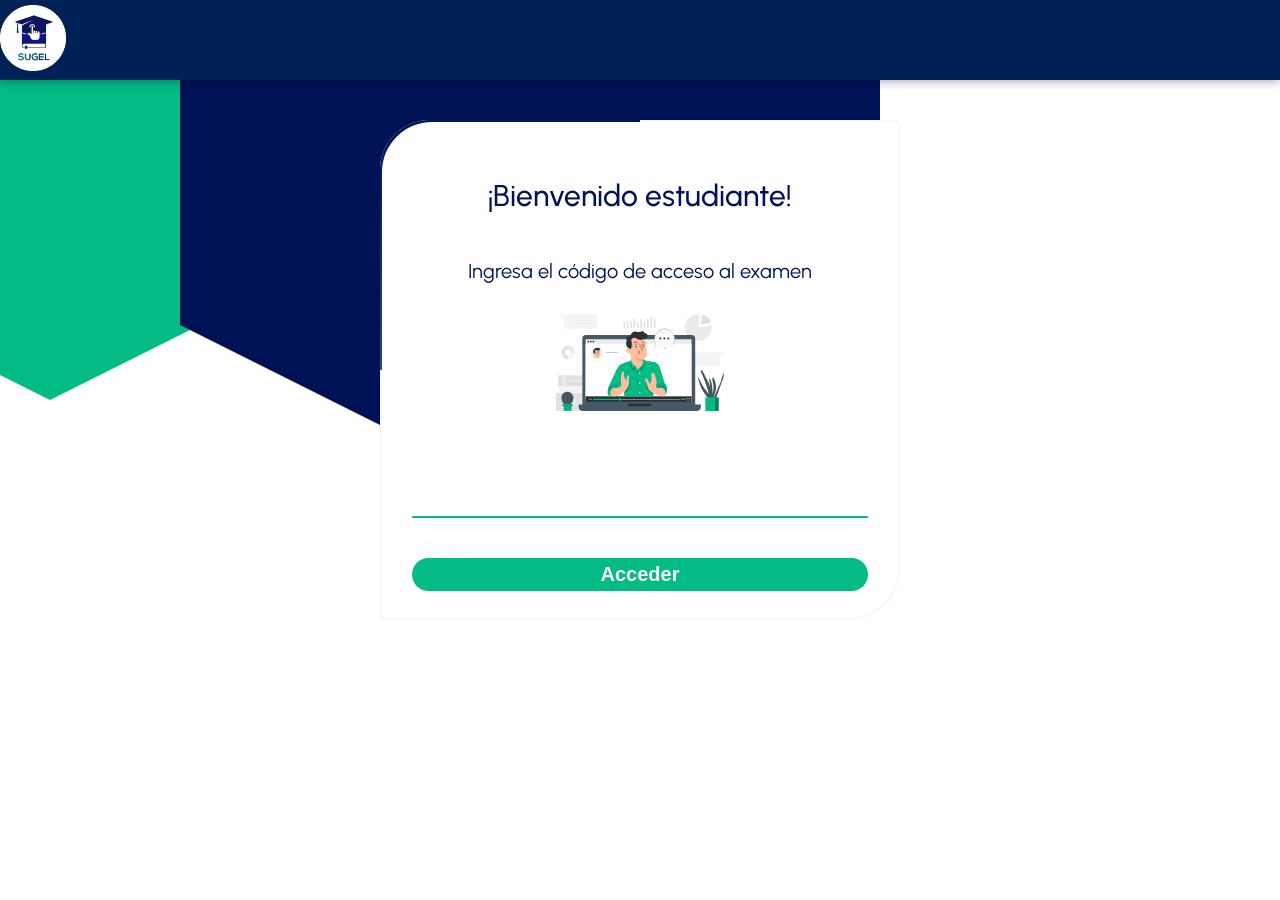
==== Estudiante/acceso.html @ 9dd478a4 "avance de prototipos" ====
<!DOCTYPE html>
<html>
<head>
	<meta charset="utf-8">
	<meta name="viewport" content="width=device-width, initial-scale=1">
	<title>Bienvenido</title>
	 <link rel="stylesheet" type="text/css" href="../css/estiloHeader/header.css">
</head>
<style type="text/css">
	    @import url('https://fonts.googleapis.com/css2?family=Urbanist:wght@300;400;500;600;700&display=swap');

body{
    font-family: 'Urbanist', sans-serif;
    overflow-x: hidden;
}
/*-----------FONDO----------*/
body {
  margin: 0;
  padding: 0;
  overflow: hidden;
  min-height: 100vh;
  background-color: #ffffff;
}

.hexagon-container {
  position: fixed;
  top: 0;
  left: 0;
  width: 100%;
  height: 100vh;
  pointer-events: none;
  z-index: -5;
}

.hexagon {
  position: absolute;
  width: 700px;
  height: 700px;
  transform: translate(-50%, -50%);
}

.hexagon-top-left {
  top: 50px;
  left: 50px;
  background-color: #03BB85;
  clip-path: polygon(
    50% 0%,
    100% 25%,
    100% 75%,
    50% 100%,
    0% 75%,
    0% 25%
  );
}

.hexagon-bottom-right {
  bottom: 50px;
  right: 50px;
  background-color: #001256;
  clip-path: polygon(
    50% 0%,
    100% 25%,
    100% 75%,
    50% 100%,
    0% 75%,
    0% 25%
  );
}

@keyframes rotate {
  0% {
    transform: rotate(0deg);
  }
  100% {
    transform: rotate(360deg);
  }
}



/*Caja en donde debe ingresar el código*/
.box {
	position: relative;
	width: 520px;
	height: 500px;
	background: #f8f8f8;
	border-radius: 50px 5px;
	margin: 40px auto;
	overflow: hidden;
}

/* Para pantallas grandes (por ejemplo, pantallas con un ancho mínimo de 1024 píxeles) */
@media screen and (min-width: 1024px) {
  .box {
    min-width: 520px;
    max-width: 580px;
    min-height: 500px;
    max-height: 520px;
  }
}
@media screen and (min-width: 2560px) {
  .box {
    min-width: 580px;
    max-width: 600px;
    min-height: 580px;
    max-height: 610px;
  }
}

/* Para pantallas pequeñas (por ejemplo, pantallas con un ancho máximo de 320 píxeles) */
@media screen and (max-width: 320px) {
  .box {
    min-width: 250px;
    max-width: 280px;
    min-height: 650px;
    max-height: 680px;
  }
  .box::before {
	width: 250px;
	height: 650px;
  }
  .box::after{
  	width: 250px;
	height: 650px;
  }
}
@media screen and (max-width: 375px) {
  .box {
    min-width: 280px;
    max-width: 300px;
    min-height: 400px;
    max-height: 430px;
  }
  .box::before {
	width: 280px;
	height: 400px;
  }
  .box::after{
  	width: 280px;
	height: 400px;
  }
  form h2{
  	margin-top: 0;
  }
  form h3{
  	margin-top: 5px;
  	margin-bottom: 0px;
  }
  form img{
  	margin-top: 0px;
  	margin-bottom: 2px;
  }
}


.box::before {
	content: '';
	position: absolute;
	top: -50%;
	left: -50%;
	width: 520px;
	height: 500px;
	background: linear-gradient(60deg, transparent, #03BB85, #03BB85);
	transform-origin: bottom right;
	animation: animate 6s linear infinite;
}

.box::after {
	content: '';
	position: absolute;
	top: -50%;
	left: -50%;
	width: 520px;
	height: 500px;
	background: linear-gradient(60deg, transparent, #001256, #001256);
	transform-origin: bottom right;
	animation: animate 6s linear infinite;
	animation-delay: -3s;
}

@keyframes animate {
	0% {
		transform: rotate(0deg);
	}
	100% {
		transform: rotate(360deg);
	}
}

form{
	position: absolute;
	inset: 2px;
	border-radius: 50px 5px;
	background: #FFFFFF;
	z-index: 10;
	padding: 30px 30px;
	display: flex;
	flex-direction: column;
}
form h2{
	color: #001256;
	font-size: 30px;
	font-weight: 500;
	text-align: center;
}
form h3{
	color: #001256;
	font-size: 20px;
	font-weight: 400;
	text-align: center;
}
form img{
	width: 40%;
	height: 45%;
	margin: 0 auto;
}
.inputbox{
	position: relative;
	width: 100%;
	margin-top: 35px;
}
.inputbox input{
	position: relative;
	width: 100%;
	padding: 20px 10px 10px;
	background: transparent;
	border: none;
	outline: none;
	color: #f8f8f8;
	font-weight: 50px;
	font-size: 25px;
	letter-spacing: 5px;
	z-index: 10;
	text-align: center;
}
input[type=submit]{
	font-size: 20px;
	border: none;
	color: #f8f8f8;
	outline: none;
	background: #03BB85;
	padding: 5px;
	margin-top: 40px;
	border-radius: 20px;
	font-weight: 600;
	cursor: pointer;
}
input[type=submit]:active{
	background: linear-gradient(90deg,#03BB85,#001256);
	opacity: 0.8;

}
.inputbox span{
	position: absolute;
	left: 0;
	padding: 20px 10px 10px;
	font-size: 1em;
	color: #f8f8f8;
	pointer-events: none;
	letter-spacing: 0.05em;
	transition: 0.5s;
}
.inputbox input:valid~span,
.inputbox input:focus~span{
	color: #001256;
	transform: translateX(-10px) translateY(-85px);
	font-size: 0.75em;
}
.inputbox i{
	position: absolute;
	left: 0;
	bottom: 0;
	width: 100%;
	height: 2px;
	background: #03BB85;
	border-radius: 4px;
	transition: 0.5s;
	pointer-events: none;
	z-index: 9;
}
.inputbox input:valid~i,
.inputbox input:focus~i{
	height: 44px;

}
</style>
<body>
	<header style="z-index: 1;">
  	<div class="navb-logo">
       <a href="../index.html"> <img src="../IMG/sugel.png" alt="Logo"></a>
      </div>
  </header>

	<div class="hexagon-container">
    <div class="hexagon hexagon-top-left"></div>
    <div class="hexagon hexagon-bottom-right"></div>
  </div>

  <div class="box">
 			<form action="" method="">
 				<h2>¡Bienvenido estudiante!</h2>
 				<h3>Ingresa el código de acceso al examen</h3>
 				<img src="../IMG/docente.svg">
				<div class="inputbox">
					<input type="text" name="codigo" id="codigo" required>
					<span>Código</span>
					<i></i>
				</div>
				<input type="submit" name="acceso" id="acceso" value="Acceder">
				 				
 			</form>
  </div>
  

</body>
</html>
---- css/estiloHeader/header.css ----
header {
  width: 100vw;
  height: 80px;
  background-color: #002156;
  box-shadow: 0px 3px 8px rgba(0, 0, 0, 25%);
  display: flex;
  align-items: center;
}

header .container-fluid {
  width: 100%;
  padding: 0 60px;
  display: flex;
  align-items: center;
  justify-content: space-between;
}

@media(max-width:992px) {
  header .container-fluid {
    padding: 0 5%;
  }
  header .navb-logo img {
  width: 50px;
  height: 50px;
  }
}

header .navb-logo img {
  width: 66px;
  height: 66px;
}
header .modal-line {
  display: flex;
  align-items: center;
  justify-content: flex-end;
  letter-spacing: 3px;
}

header .modal-line a {
  transition: all .1s ease;
  text-decoration: none;
  border-radius: 15px;
  padding: 5px;
  color: #f8f8f8;
  margin-left: 20px;
}

header .modal-line a:hover {
  color: #001256;
  background: #f8f8f8;
  font-weight: 500;
  box-shadow: 0px 3px 8px rgba(0, 0, 0, 25%);
}

header .items {
  text-align: center;
  margin-inline: 15%;
  font-size: 20px;
  letter-spacing: 3px;
  padding: 5px 0;
  transition: all .1s ease;
  cursor: pointer;
}


header .items:hover {
  transform: scale(1.2);
  color: #001256;
}

/* modal */

.mobile-toggler i{
    color: #f2f2f2;
    font-size: 30px;
}

.modal-dialog {
  margin: 0;
  width: 430px;
}

@media(max-width: 450px) {
  .modal-dialog {
    width: 82%;
  }
}

.modal-content {
  border-radius: 0;
  height: 100vh;
  overflow-y: scroll;
  background-color: #102447;
}

.modal-header {
  display: flex;
  justify-content: space-between;
  align-items: center;
  width: 88%;
  margin: 0 auto;
  padding-bottom: 16px;
  border-bottom: 2px solid #fefefe;
}

.modal-header img {
  width: 50px;
  height: 50px;
  margin-top: 17.5px;
}

.modal-header .btn-close {
  background: transparent;
  opacity: 1;
}

.modal-header i {
  color: #fefefe;
  font-size: 30px;
}

.modal-body {
  width: 88%;
  margin: 0 auto;
  padding: 75px 0 0 0;
  flex: unset;
}

.modal-body .modal-line {
  width: 100%;
  display: flex;
  align-items: center;
  justify-content: flex-start;
  padding: 7px 0;
  margin-bottom: 50px;
  cursor: pointer;
  transition: all .5s ease;
  color: #274d8a;
  border-bottom: 1px solid #274d8a;
}

.modal-body .modal-line:hover {
  color: #fefefe;
  border-bottom: 1px solid #fefefe;
}

.modal-body .modal-line a {
  font-size: 15px;
  font-weight: 500;
  letter-spacing: 2.5px;
  color: #fefefe;
}

.modal-body .modal-line i {
  color: currentColor;
  font-size: 30px;
  width: 35px;
  margin-right: 15px;
  padding: 0 0 3px 3px;
}
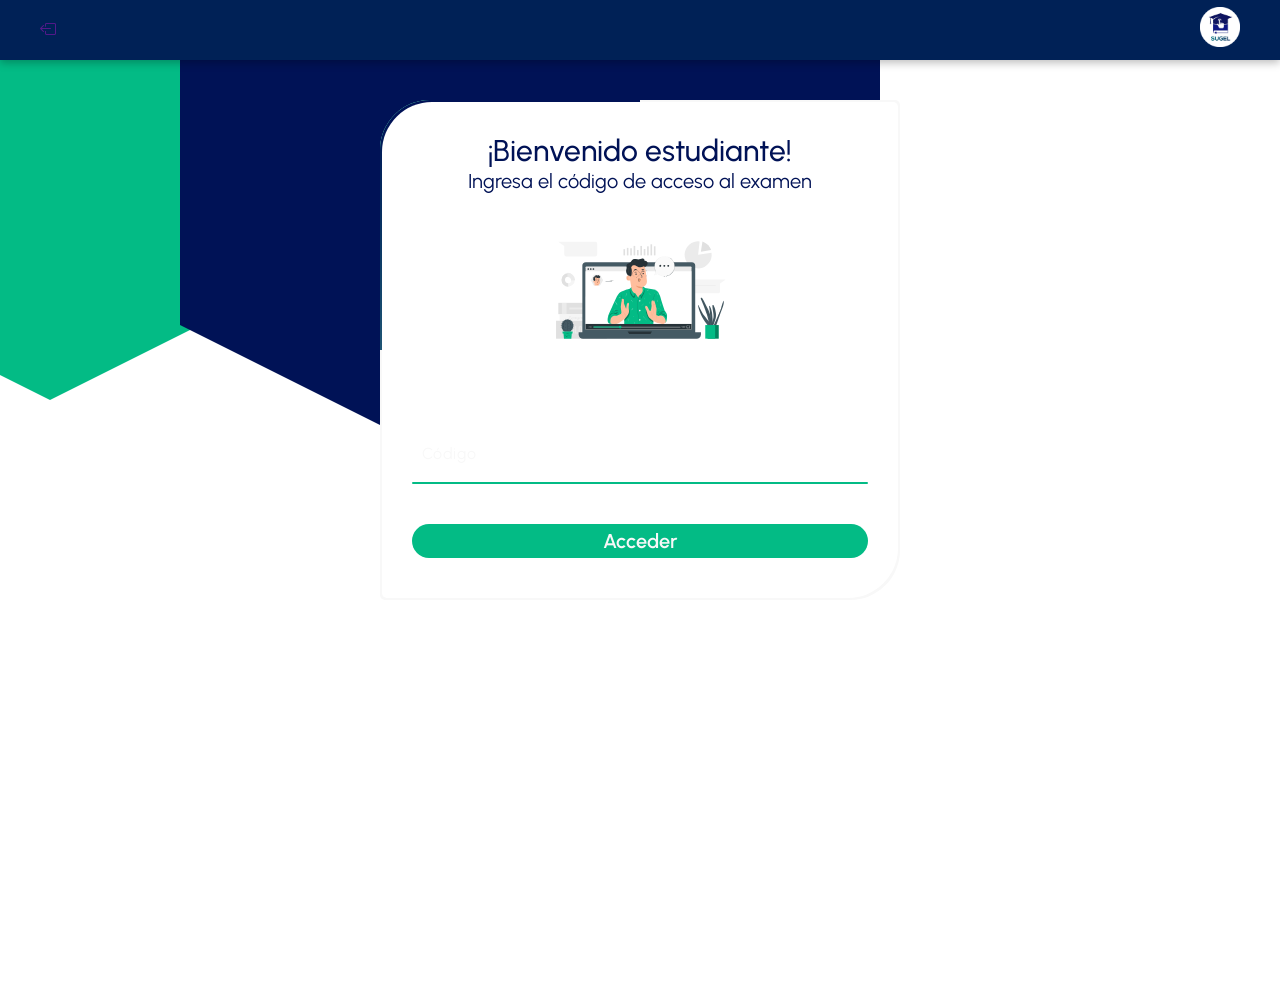
==== commit 8bced691: "Tengo hambre" ====
--- a/Estudiante/acceso.html
+++ b/Estudiante/acceso.html
@@ -5,291 +5,29 @@
 	<meta name="viewport" content="width=device-width, initial-scale=1">
 	<title>Bienvenido</title>
 	 <link rel="stylesheet" type="text/css" href="../css/estiloHeader/header.css">
+	 <link rel="stylesheet" type="text/css" href="../css/estudiante/acceso.css">
+	 <link rel="stylesheet" href="https://cdn.jsdelivr.net/npm/bootstrap-icons@1.10.5/font/bootstrap-icons.css">
 </head>
 <style type="text/css">
-	    @import url('https://fonts.googleapis.com/css2?family=Urbanist:wght@300;400;500;600;700&display=swap');
 
-body{
-    font-family: 'Urbanist', sans-serif;
-    overflow-x: hidden;
-}
-/*-----------FONDO----------*/
-body {
-  margin: 0;
-  padding: 0;
-  overflow: hidden;
-  min-height: 100vh;
-  background-color: #ffffff;
-}
-
-.hexagon-container {
-  position: fixed;
-  top: 0;
-  left: 0;
-  width: 100%;
-  height: 100vh;
-  pointer-events: none;
-  z-index: -5;
-}
-
-.hexagon {
-  position: absolute;
-  width: 700px;
-  height: 700px;
-  transform: translate(-50%, -50%);
-}
-
-.hexagon-top-left {
-  top: 50px;
-  left: 50px;
-  background-color: #03BB85;
-  clip-path: polygon(
-    50% 0%,
-    100% 25%,
-    100% 75%,
-    50% 100%,
-    0% 75%,
-    0% 25%
-  );
-}
-
-.hexagon-bottom-right {
-  bottom: 50px;
-  right: 50px;
-  background-color: #001256;
-  clip-path: polygon(
-    50% 0%,
-    100% 25%,
-    100% 75%,
-    50% 100%,
-    0% 75%,
-    0% 25%
-  );
-}
-
-@keyframes rotate {
-  0% {
-    transform: rotate(0deg);
-  }
-  100% {
-    transform: rotate(360deg);
-  }
-}
-
-
-
-/*Caja en donde debe ingresar el código*/
-.box {
-	position: relative;
-	width: 520px;
-	height: 500px;
-	background: #f8f8f8;
-	border-radius: 50px 5px;
-	margin: 40px auto;
-	overflow: hidden;
-}
-
-/* Para pantallas grandes (por ejemplo, pantallas con un ancho mínimo de 1024 píxeles) */
-@media screen and (min-width: 1024px) {
-  .box {
-    min-width: 520px;
-    max-width: 580px;
-    min-height: 500px;
-    max-height: 520px;
-  }
-}
-@media screen and (min-width: 2560px) {
-  .box {
-    min-width: 580px;
-    max-width: 600px;
-    min-height: 580px;
-    max-height: 610px;
-  }
-}
-
-/* Para pantallas pequeñas (por ejemplo, pantallas con un ancho máximo de 320 píxeles) */
-@media screen and (max-width: 320px) {
-  .box {
-    min-width: 250px;
-    max-width: 280px;
-    min-height: 650px;
-    max-height: 680px;
-  }
-  .box::before {
-	width: 250px;
-	height: 650px;
-  }
-  .box::after{
-  	width: 250px;
-	height: 650px;
-  }
-}
-@media screen and (max-width: 375px) {
-  .box {
-    min-width: 280px;
-    max-width: 300px;
-    min-height: 400px;
-    max-height: 430px;
-  }
-  .box::before {
-	width: 280px;
-	height: 400px;
-  }
-  .box::after{
-  	width: 280px;
-	height: 400px;
-  }
-  form h2{
-  	margin-top: 0;
-  }
-  form h3{
-  	margin-top: 5px;
-  	margin-bottom: 0px;
-  }
-  form img{
-  	margin-top: 0px;
-  	margin-bottom: 2px;
-  }
-}
-
-
-.box::before {
-	content: '';
-	position: absolute;
-	top: -50%;
-	left: -50%;
-	width: 520px;
-	height: 500px;
-	background: linear-gradient(60deg, transparent, #03BB85, #03BB85);
-	transform-origin: bottom right;
-	animation: animate 6s linear infinite;
-}
-
-.box::after {
-	content: '';
-	position: absolute;
-	top: -50%;
-	left: -50%;
-	width: 520px;
-	height: 500px;
-	background: linear-gradient(60deg, transparent, #001256, #001256);
-	transform-origin: bottom right;
-	animation: animate 6s linear infinite;
-	animation-delay: -3s;
-}
-
-@keyframes animate {
-	0% {
-		transform: rotate(0deg);
-	}
-	100% {
-		transform: rotate(360deg);
-	}
-}
-
-form{
-	position: absolute;
-	inset: 2px;
-	border-radius: 50px 5px;
-	background: #FFFFFF;
-	z-index: 10;
-	padding: 30px 30px;
-	display: flex;
-	flex-direction: column;
-}
-form h2{
-	color: #001256;
-	font-size: 30px;
-	font-weight: 500;
-	text-align: center;
-}
-form h3{
-	color: #001256;
-	font-size: 20px;
-	font-weight: 400;
-	text-align: center;
-}
-form img{
-	width: 40%;
-	height: 45%;
-	margin: 0 auto;
-}
-.inputbox{
-	position: relative;
-	width: 100%;
-	margin-top: 35px;
-}
-.inputbox input{
-	position: relative;
-	width: 100%;
-	padding: 20px 10px 10px;
-	background: transparent;
-	border: none;
-	outline: none;
-	color: #f8f8f8;
-	font-weight: 50px;
-	font-size: 25px;
-	letter-spacing: 5px;
-	z-index: 10;
-	text-align: center;
-}
-input[type=submit]{
-	font-size: 20px;
-	border: none;
-	color: #f8f8f8;
-	outline: none;
-	background: #03BB85;
-	padding: 5px;
-	margin-top: 40px;
-	border-radius: 20px;
-	font-weight: 600;
-	cursor: pointer;
-}
-input[type=submit]:active{
-	background: linear-gradient(90deg,#03BB85,#001256);
-	opacity: 0.8;
-
-}
-.inputbox span{
-	position: absolute;
-	left: 0;
-	padding: 20px 10px 10px;
-	font-size: 1em;
-	color: #f8f8f8;
-	pointer-events: none;
-	letter-spacing: 0.05em;
-	transition: 0.5s;
-}
-.inputbox input:valid~span,
-.inputbox input:focus~span{
-	color: #001256;
-	transform: translateX(-10px) translateY(-85px);
-	font-size: 0.75em;
-}
-.inputbox i{
-	position: absolute;
-	left: 0;
-	bottom: 0;
-	width: 100%;
-	height: 2px;
-	background: #03BB85;
-	border-radius: 4px;
-	transition: 0.5s;
-	pointer-events: none;
-	z-index: 9;
-}
-.inputbox input:valid~i,
-.inputbox input:focus~i{
-	height: 44px;
-
-}
 </style>
 <body>
-	<header style="z-index: 1;">
-  	<div class="navb-logo">
-       <a href="../index.html"> <img src="../IMG/sugel.png" alt="Logo"></a>
+	<header class="header">
+    <div class="container">
+    	<div class="btn-menu">
+    		<!--Este boton cierra la sesión suponiendo que haya entrado pero que no tenga un examen por hacer-->
+    		<!--Si es que si tiene un examen entonces la sesión se cierra en cuanto finalice el examen-->
+      		<a for="btn-menu" href=""><i class="bi bi-box-arrow-left"></i></a>
+    	</div>
+      <div class="logo">
       </div>
+      
+      <div class="menu">
+        <img src="../IMG/sugel.png" alt="Logo">
+      </div>
+    </div>
   </header>
+
 
 	<div class="hexagon-container">
     <div class="hexagon hexagon-top-left"></div>
@@ -297,7 +35,7 @@
   </div>
 
   <div class="box">
- 			<form action="" method="">
+ 			<form action="examen.html" method="get">
  				<h2>¡Bienvenido estudiante!</h2>
  				<h3>Ingresa el código de acceso al examen</h3>
  				<img src="../IMG/docente.svg">
--- a/css/estiloHeader/header.css
+++ b/css/estiloHeader/header.css
@@ -1,160 +1,164 @@
-header {
-  width: 100vw;
-  height: 80px;
-  background-color: #002156;
-  box-shadow: 0px 3px 8px rgba(0, 0, 0, 25%);
-  display: flex;
-  align-items: center;
-}
+ @import url('https://fonts.googleapis.com/css2?family=Urbanist:wght@300;400;500;600;700&display=swap');
+	*{
+		margin: 0;
+		padding: 0;
+		box-sizing: border-box;
+		font-family: 'Urbanist', sans-serif;
+	}
+	body{
+		
+	}
+	.capa{
+		position: fixed;
+		width: 100%;
+		height: 100vh;
+		background: rgba(0,0,0,0.6);
+		z-index: -1;
+		top: 0;left: 0;
+	}
+	/*Estilos para el encabezado*/
+	.header{
+		font-family: 'Urbanist', sans-serif;
+		width: 100%;
+		padding-top: 0;
+		padding-left: 0;
+		position: fixed;
+		top: 0;left: 0;
+		z-index: 4;
+		background-color: #002156;
+ 		box-shadow: 0px 3px 8px rgba(0, 0, 0, 25%);
+	}
+	.container{
+		width: 100%;
+		background-color: #ffffff;
+		max-width: 1200px;
+		margin: 0px auto;
+	}
+	.container .btn-menu{
+		float: left;
+		margin-left: 0px;
+		line-height: 80px;
+	}
+	.container .logo{
+		float: left;
+	}
+	.container .btn-menu label{
+		  color: #fff;
+		  font-size: 25px;
+		  cursor: pointer;
+		  position: absolute;
+		  left: 10px; 
+		  top: 0;
+		  bottom: 0;
+		  margin: auto;
+	}
+	.container .menu {
+		float: right;
+		line-height: 100px;
+	}
+	.container .menu img{
+			margin-top: 7px;
+			margin-bottom:20px;
+	}
+	/*Fin de Estilos para el encabezado*/
 
-header .container-fluid {
-  width: 100%;
-  padding: 0 60px;
-  display: flex;
-  align-items: center;
-  justify-content: space-between;
-}
+	/*Menù lateral*/
+	#btn-menu{
+		display: none;
+		z-index: 4;
+	}
+	.perfil{
+	}
+	.perfil i{
+			font-size: 250%;
+			color: #ffffff;
+		}
+		.perfil h4{
+			color: #ffffff;
+		}
+	.container-menu{
+		position: absolute;
+		z-index: 4;
+		background: rgba(0,0,0,0.5);
+		width: 100%;
+		height: 100vh;
+		top: 0;left: 0;
+		transition: all 500ms ease;
+		opacity: 0;
+		visibility: hidden;
+	}
+	#btn-menu:checked ~ .container-menu{
+		opacity: 1;
+		visibility: visible;
+	}
+	.cont-menu{
+		width: 100%;
+		max-width: 250px;
+		background:#002156;
+		height: 100vh;
+		z-index: 5;
+		position: relative;
+		transition: all 500ms ease;
+		transform: translateX(-100%);
+	}
+	#btn-menu:checked ~ .container-menu .cont-menu{
+		transform: translateX(0%);
+	}
+	.cont-menu nav{
+		transform: translateY(20%);
+	}
+	.cont-menu nav{
+		transform: translateY(10%);
+	}
+	.cont-menu nav a{
+		display: block;
+		text-decoration: none;
+		padding: 20px;
+		color: #c7c7c7;
+		border-left: 5px solid transparent;
+		transition: all 400ms ease;
+	}
+	.cont-menu nav a:hover{
+		border-left: 5px solid #c7c7c7;
+		background: #031430 ;
+	}
+	.cont-menu label{
+		position: absolute;
+		right: 5px;
+		top: 10px;
+		color: #fff;
+		cursor: pointer;
+		font-size: 18px;
+	}
+	@media (min-width: 200px) and (max-width: 768px) {
+		header{
+			height: 40px;
+		}
+		.container .menu img{
+			width: 30px;
+			height: 30px;
+		}
+			.container .btn-menu{
+			line-height: 40px;
+		}
+		.container .menu{
+			line-height: 40px;
+		}
+	}
+	@media (min-width: 769px) and (max-width: 2560px) {
+		header{
+			height: 60px;
+		}
+		.container .menu img{
+			width: 40px;
+			height: 40px;
+		}
+		.container .menu{
+			line-height: 60px;
+		}
+		.container .btn-menu{
+			line-height:60px;
+		}
 
-@media(max-width:992px) {
-  header .container-fluid {
-    padding: 0 5%;
-  }
-  header .navb-logo img {
-  width: 50px;
-  height: 50px;
-  }
-}
-
-header .navb-logo img {
-  width: 66px;
-  height: 66px;
-}
-header .modal-line {
-  display: flex;
-  align-items: center;
-  justify-content: flex-end;
-  letter-spacing: 3px;
-}
-
-header .modal-line a {
-  transition: all .1s ease;
-  text-decoration: none;
-  border-radius: 15px;
-  padding: 5px;
-  color: #f8f8f8;
-  margin-left: 20px;
-}
-
-header .modal-line a:hover {
-  color: #001256;
-  background: #f8f8f8;
-  font-weight: 500;
-  box-shadow: 0px 3px 8px rgba(0, 0, 0, 25%);
-}
-
-header .items {
-  text-align: center;
-  margin-inline: 15%;
-  font-size: 20px;
-  letter-spacing: 3px;
-  padding: 5px 0;
-  transition: all .1s ease;
-  cursor: pointer;
-}
-
-
-header .items:hover {
-  transform: scale(1.2);
-  color: #001256;
-}
-
-/* modal */
-
-.mobile-toggler i{
-    color: #f2f2f2;
-    font-size: 30px;
-}
-
-.modal-dialog {
-  margin: 0;
-  width: 430px;
-}
-
-@media(max-width: 450px) {
-  .modal-dialog {
-    width: 82%;
-  }
-}
-
-.modal-content {
-  border-radius: 0;
-  height: 100vh;
-  overflow-y: scroll;
-  background-color: #102447;
-}
-
-.modal-header {
-  display: flex;
-  justify-content: space-between;
-  align-items: center;
-  width: 88%;
-  margin: 0 auto;
-  padding-bottom: 16px;
-  border-bottom: 2px solid #fefefe;
-}
-
-.modal-header img {
-  width: 50px;
-  height: 50px;
-  margin-top: 17.5px;
-}
-
-.modal-header .btn-close {
-  background: transparent;
-  opacity: 1;
-}
-
-.modal-header i {
-  color: #fefefe;
-  font-size: 30px;
-}
-
-.modal-body {
-  width: 88%;
-  margin: 0 auto;
-  padding: 75px 0 0 0;
-  flex: unset;
-}
-
-.modal-body .modal-line {
-  width: 100%;
-  display: flex;
-  align-items: center;
-  justify-content: flex-start;
-  padding: 7px 0;
-  margin-bottom: 50px;
-  cursor: pointer;
-  transition: all .5s ease;
-  color: #274d8a;
-  border-bottom: 1px solid #274d8a;
-}
-
-.modal-body .modal-line:hover {
-  color: #fefefe;
-  border-bottom: 1px solid #fefefe;
-}
-
-.modal-body .modal-line a {
-  font-size: 15px;
-  font-weight: 500;
-  letter-spacing: 2.5px;
-  color: #fefefe;
-}
-
-.modal-body .modal-line i {
-  color: currentColor;
-  font-size: 30px;
-  width: 35px;
-  margin-right: 15px;
-  padding: 0 0 3px 3px;
-}+	}
+	/*Fin de Menù lateral*/
--- a/css/estudiante/acceso.css
+++ b/css/estudiante/acceso.css
@@ -0,0 +1,278 @@
+	    @import url('https://fonts.googleapis.com/css2?family=Urbanist:wght@300;400;500;600;700&display=swap');
+
+body{
+    font-family: 'Urbanist', sans-serif;
+    overflow-x: hidden;
+}
+/*-----------FONDO----------*/
+body {
+  margin: 0;
+  padding: 0;
+  overflow: hidden;
+  min-height: 100vh;
+  background-color: #ffffff;
+}
+
+.hexagon-container {
+  position: fixed;
+  top: 0;
+  left: 0;
+  width: 100%;
+  height: 100vh;
+  pointer-events: none;
+  z-index: -5;
+}
+
+.hexagon {
+  position: absolute;
+  width: 700px;
+  height: 700px;
+  transform: translate(-50%, -50%);
+}
+
+.hexagon-top-left {
+  top: 50px;
+  left: 50px;
+  background-color: #03BB85;
+  clip-path: polygon(
+    50% 0%,
+    100% 25%,
+    100% 75%,
+    50% 100%,
+    0% 75%,
+    0% 25%
+  );
+}
+
+.hexagon-bottom-right {
+  bottom: 50px;
+  right: 50px;
+  background-color: #001256;
+  clip-path: polygon(
+    50% 0%,
+    100% 25%,
+    100% 75%,
+    50% 100%,
+    0% 75%,
+    0% 25%
+  );
+}
+
+@keyframes rotate {
+  0% {
+    transform: rotate(0deg);
+  }
+  100% {
+    transform: rotate(360deg);
+  }
+}
+
+
+
+/*Caja en donde debe ingresar el código*/
+.box {
+
+	position: relative;
+	width: 520px;
+	height: 500px;
+	background: #f8f8f8;
+	border-radius: 50px 5px;
+	margin: 100px auto;
+	overflow: hidden;
+}
+
+/* Para pantallas grandes (por ejemplo, pantallas con un ancho mínimo de 1024 píxeles) */
+@media screen and (min-width: 1024px) {
+  .box {
+
+    min-width: 520px;
+    max-width: 580px;
+    min-height: 500px;
+    max-height: 520px;
+  }
+}
+@media screen and (min-width: 2560px) {
+  .box {
+    min-width: 580px;
+    max-width: 600px;
+    min-height: 580px;
+    max-height: 610px;
+  }
+}
+
+/* Para pantallas pequeñas (por ejemplo, pantallas con un ancho máximo de 320 píxeles) */
+@media screen and (max-width: 320px) {
+  .box {
+    min-width: 250px;
+    max-width: 280px;
+    min-height: 650px;
+    max-height: 680px;
+  }
+  .box::before {
+	width: 250px;
+	height: 650px;
+  }
+  .box::after{
+  	width: 250px;
+	height: 650px;
+  }
+}
+@media screen  and (max-width: 375px) {
+  .box {
+    min-width: 280px;
+    max-width: 300px;
+    min-height: 400px;
+    max-height: 430px;
+  }
+  .box::before {
+	width: 280px;
+	height: 400px;
+  }
+  .box::after{
+  	width: 280px;
+	height: 400px;
+  }
+  form h2{
+  	margin-top: 0;
+  }
+  form h3{
+  	margin-top: 5px;
+  	margin-bottom: 0px;
+  }
+  form img{
+  	margin-top: 0px;
+  	margin-bottom: 2px;
+  	display: none;
+  }
+}
+
+
+.box::before {
+	content: '';
+	position: absolute;
+	top: -50%;
+	left: -50%;
+	width: 520px;
+	height: 500px;
+	background: linear-gradient(60deg, transparent, #03BB85, #03BB85);
+	transform-origin: bottom right;
+	animation: animate 6s linear infinite;
+}
+
+.box::after {
+	content: '';
+	position: absolute;
+	top: -50%;
+	left: -50%;
+	width: 520px;
+	height: 500px;
+	background: linear-gradient(60deg, transparent, #001256, #001256);
+	transform-origin: bottom right;
+	animation: animate 6s linear infinite;
+	animation-delay: -3s;
+}
+
+@keyframes animate {
+	0% {
+		transform: rotate(0deg);
+	}
+	100% {
+		transform: rotate(360deg);
+	}
+}
+
+form{
+	position: absolute;
+	inset: 2px;
+	border-radius: 50px 5px;
+	background: #FFFFFF;
+	z-index: 10;
+	padding: 30px 30px;
+	display: flex;
+	flex-direction: column;
+}
+form h2{
+	color: #001256;
+	font-size: 30px;
+	font-weight: 500;
+	text-align: center;
+}
+form h3{
+	color: #001256;
+	font-size: 20px;
+	font-weight: 400;
+	text-align: center;
+}
+form img{
+	width: 40%;
+	height: 45%;
+	margin: 0 auto;
+}
+.inputbox{
+	position: relative;
+	width: 100%;
+	margin-top: 35px;
+}
+.inputbox input{
+	position: relative;
+	width: 100%;
+	padding: 20px 10px 10px;
+	background: transparent;
+	border: none;
+	outline: none;
+	color: #f8f8f8;
+	font-weight: 50px;
+	font-size: 25px;
+	letter-spacing: 5px;
+	z-index: 10;
+	text-align: center;
+}
+input[type=submit]{
+	font-size: 20px;
+	border: none;
+	color: #f8f8f8;
+	outline: none;
+	background: #03BB85;
+	padding: 5px;
+	margin-top: 40px;
+	border-radius: 20px;
+	font-weight: 600;
+	cursor: pointer;
+}
+input[type=submit]:active{
+	background: linear-gradient(90deg,#03BB85,#001256);
+	opacity: 0.8;
+
+}
+.inputbox span{
+	position: absolute;
+	left: 0;
+	padding: 20px 10px 10px;
+	font-size: 1em;
+	color: #f8f8f8;
+	pointer-events: none;
+	letter-spacing: 0.05em;
+	transition: 0.5s;
+}
+.inputbox input:valid~span,
+.inputbox input:focus~span{
+	color: #001256;
+	transform: translateX(-10px) translateY(-25px);
+	font-size: 0.75em;
+}
+.inputbox i{
+	position: absolute;
+	left: 0;
+	bottom: 0;
+	width: 100%;
+	height: 2px;
+	background: #03BB85;
+	border-radius: 4px;
+	transition: 0.5s;
+	pointer-events: none;
+	z-index: 9;
+}
+.inputbox input:valid~i,
+.inputbox input:focus~i{
+	height: 44px;
+}
